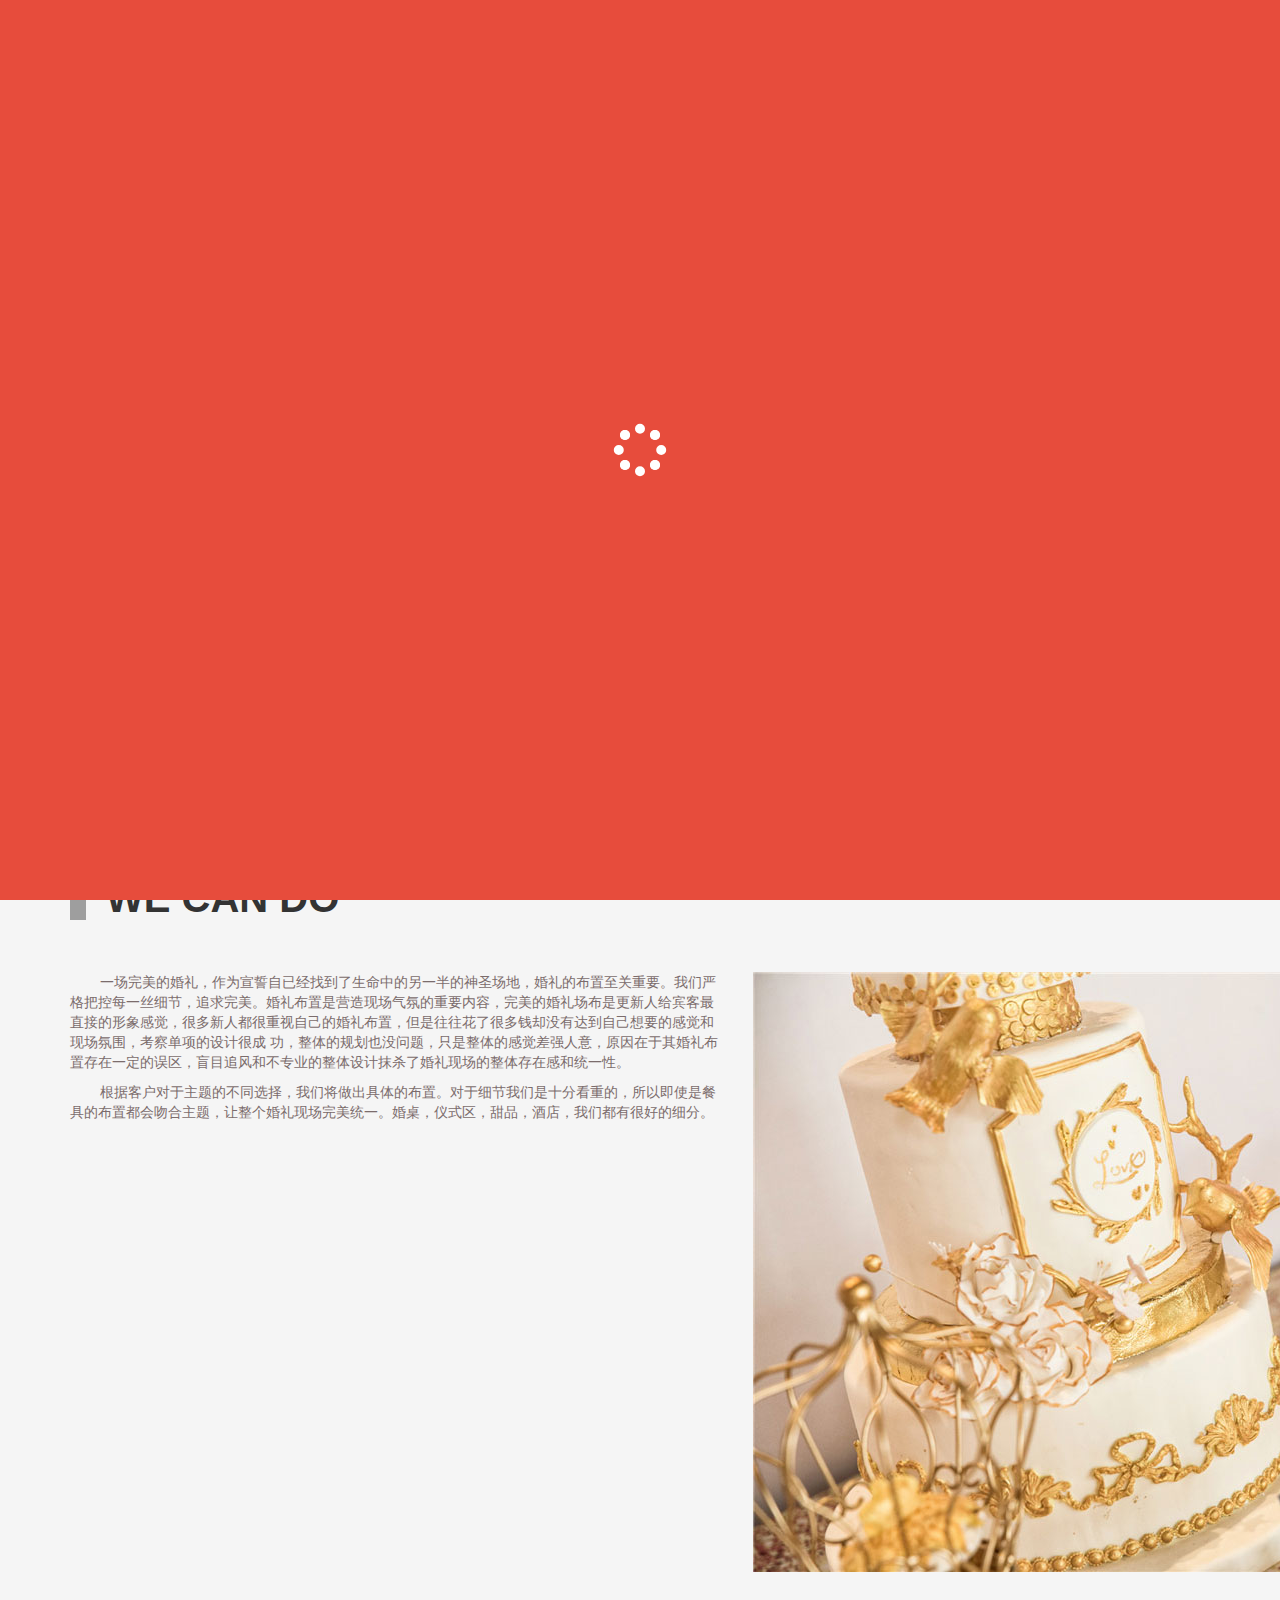
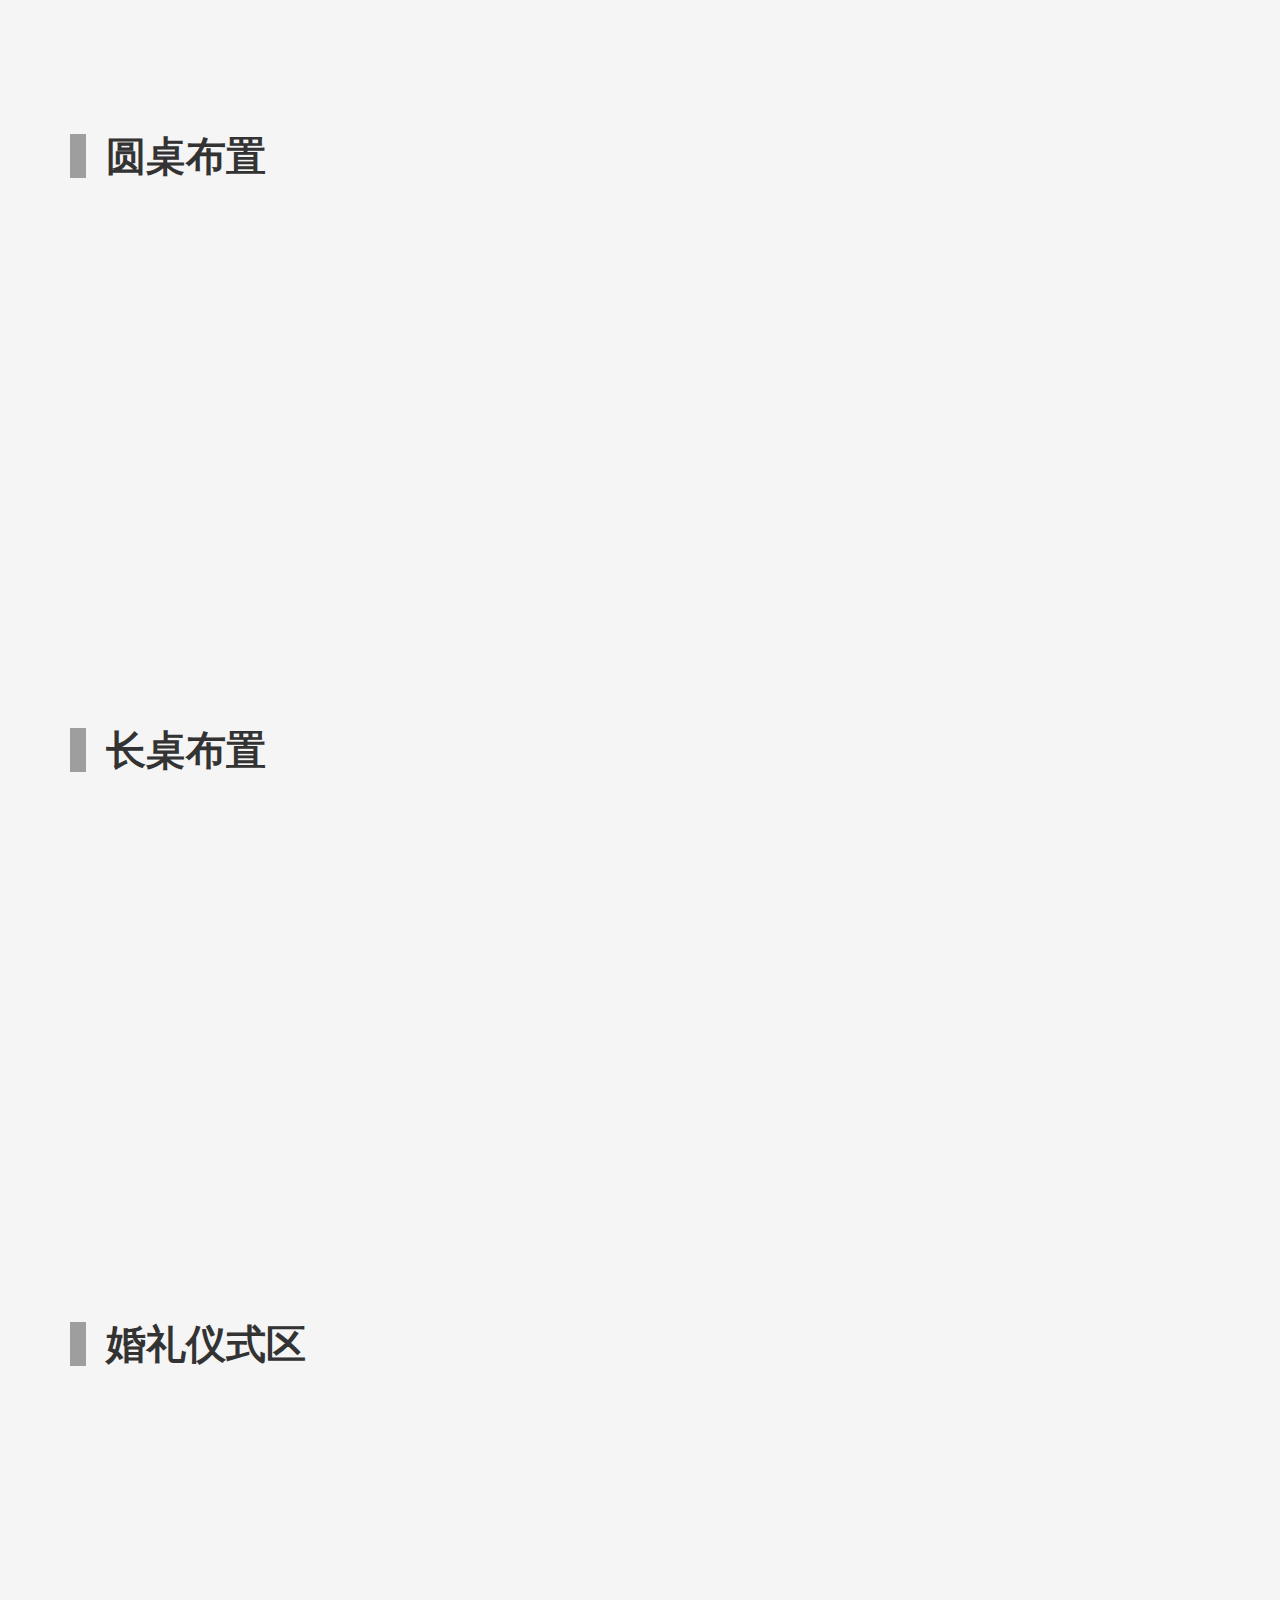
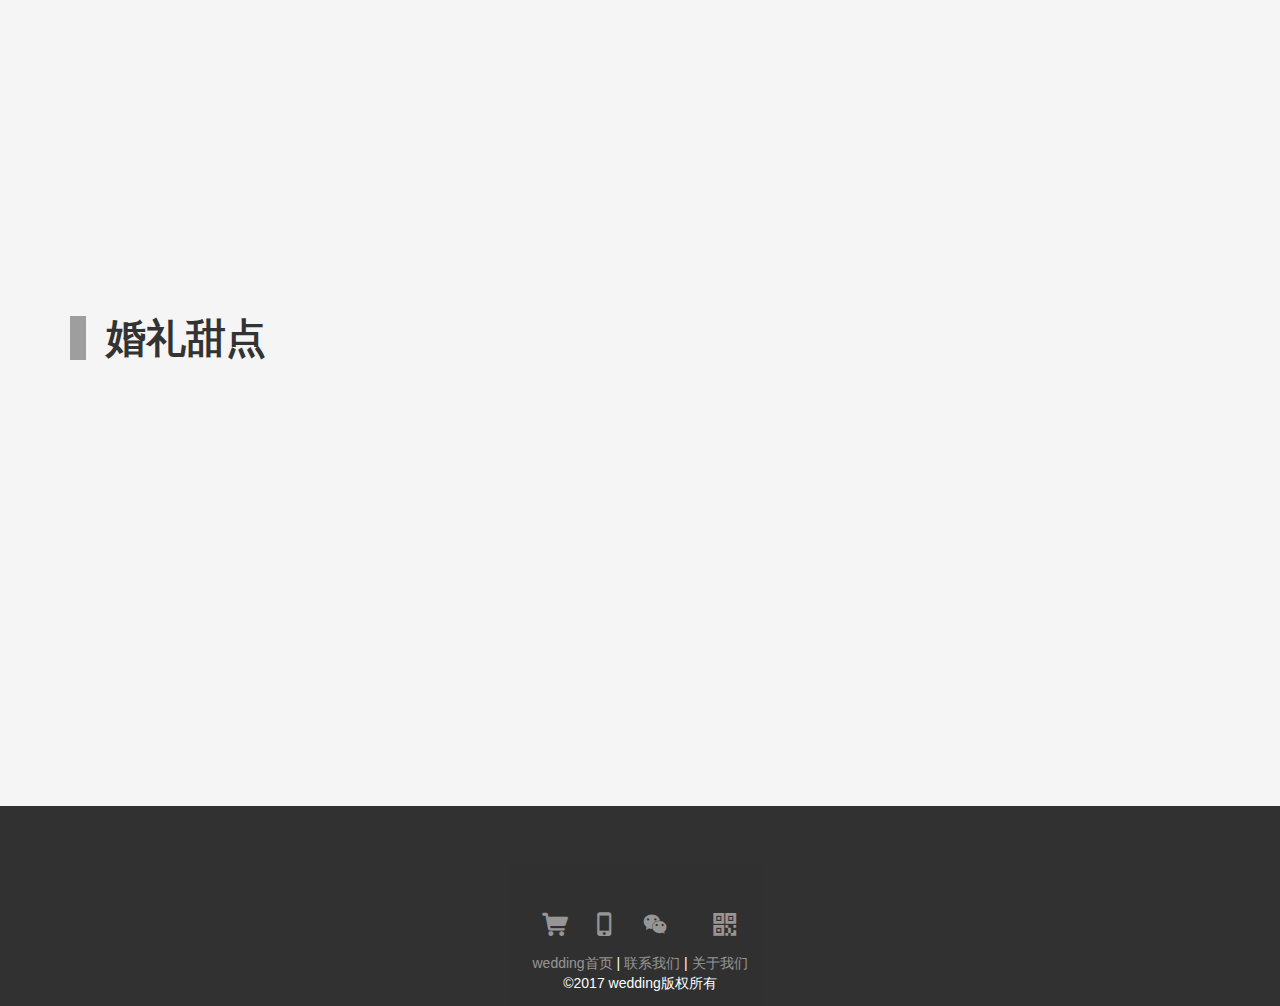
==== view/arrange.html @ eac867e1 "基本完成未压缩版" ====
<!DOCTYPE html>
<html lang="en">
<head>
	<meta charset="UTF-8">
	<meta http-equiv="X-UA-Compatible" content="IE=edge">
	<meta name="viewport" content="width=device-width, user-scalable=no, initial-scale=1.0, maximum-scale=1.0, minimum-scale=1.0">
	<title>婚礼布置</title>	
	<link rel="shortcut icon" href="../images/favicon.ico" />
	<link rel="stylesheet" type="text/css" href="../public/less/base.css">
	<link rel="stylesheet" type="text/css" href="../public/less/animate.min.css">
	<link rel="stylesheet" type="text/css" href="../public/less/iconmoon.css">
	<link rel="stylesheet" type="text/css" href="../public/less/bootstrap.css">
	<link rel="stylesheet" type="text/css" href="../public/less/slide.css">
	<link rel="stylesheet" type="text/css" href="../public/less/style.css">

</head>
<body>	
<!-- ===================================================
	加载效果
	==================================================== -->
	<div class="loader"></div>

<!-- ===================================================
	导航栏
	==================================================== -->
	<div id="wedding-wrapper">
		<div id="wedding-page">		
			<div id="wedding-header">
				<header id="wedding-header-section">
					<nav id="wedding-menu-wrap" role="navigation" class="navbar navbar-default">
						<div class="container-fluid">				
							<div class="nav-header">
								<button type="button" class="navbar-toggle collapsed" data-toggle="collapse" data-target="#bs-example-navbar-collapse-1" aria-expanded="false">
									<span class="sr-only">Toggle navigation</span>
									<span class="icon-bar"></span>
									<span class="icon-bar"></span>
									<span class="icon-bar"></span>
								</button>
								<a class="navbar-brand" href="#">Wedding</a>
							</div>		
							<div class="collapse navbar-collapse" id="bs-example-navbar-collapse-1">		
								<ul class="nav navbar-nav navbar-right" >
									<li ><a href="../index.html">首页</a></li>
									<li><a href="./dress.html">婚纱风情</a></li>
									<li><a href="./makeup.html">妆容造型</a></li>
									<li class="dropdown">
										<a href="javascript:void(0)" class="dropdown-toggle" data-toggle="dropdown" role="button" aria-haspopup="true" aria-expanded="false">主题婚礼<span class="caret"></span></a>
										<ul class="dropdown-menu">
											<li><a href="./theme.html#west" target="_blank">西方</a></li>
											<li><a href="./theme.html#ancient" target="_blank">古色</a></li>
											<li><a href="./theme.html#dream" target="_blank">梦幻</a></li>
											<li><a href="./theme.html#modern" target="_blank">现代</a></li>	
										</ul>
									</li>

									<li><a href="./arrange.html">婚礼布置</a></li>
									<li><a href="./global.html">全球婚礼</a></li>
									<li><a href="./contact.html">联系我们</a></li>	
								</ul>
							</div>	
						</div>
					</nav>		
				</header>
			</div>
			
		<!-- ===================================================
			浮动字幕
			==================================================== -->				
			<div id="wedding-subtitles" class="arrange-cover">
				<div class="wedding-overlay"></div>
				<div class="wedding-cover text-center"  data-stellar-background-ratio="0.5" >
					<div class="desc animate-box fadeInUp animated">
						<h2>每一处的完美，精心以待</h2>						
					</div>
				</div>
			</div>
			
		<!-- ===================================================
			简单介绍
			==================================================== -->	
			<div id="wedding-arrange">
				<div class="container">
					<div class="arrange-top">
						<h2><span></span>WE CAN DO</h2>
					</div>
					<div class="row">
						<div class="col-md-7">
							<p>一场完美的婚礼，作为宣誓自已经找到了生命中的另一半的神圣场地，婚礼的布置至关重要。我们严格把控每一丝细节，追求完美。婚礼布置是营造现场气氛的重要内容，完美的婚礼场布是更新人给宾客最直接的形象感觉，很多新人都很重视自己的婚礼布置，但是往往花了很多钱却没有达到自己想要的感觉和现场氛围，考察单项的设计很成 功，整体的规划也没问题，只是整体的感觉差强人意，原因在于其婚礼布置存在一定的误区，盲目追风和不专业的整体设计抹杀了婚礼现场的整体存在感和统一性。</p>
							<p>根据客户对于主题的不同选择，我们将做出具体的布置。对于细节我们是十分看重的，所以即使是餐具的布置都会吻合主题，让整个婚礼现场完美统一。婚桌，仪式区，甜品，酒店，我们都有很好的细分。</p>
							<div class="arrange-content">
								<div class="row">
									<div class="col-md-6">
										<div class="sum animate-box">
											<h3>圆桌布置</h3>
											<p>圆桌布置介绍圆桌布置介绍圆桌布置介绍圆桌布置介绍圆桌布置介绍圆桌布置介绍圆桌布置介绍</p>
										</div>
									</div>
									<div class="col-md-6">
										<div class="sum animate-box">
											<h3>长桌布置</h3>
											<p>长桌布置介绍长桌布置介绍长桌布置介绍长桌布置介绍长桌布置介绍长桌布置介绍长桌布置介绍</p>
										</div>
									</div>
									<div class="col-md-6">
										<div class="sum animate-box">
											<h3>婚礼仪式区</h3>
											<p>婚礼仪式区介绍婚礼仪式区介绍婚礼仪式区介绍婚礼仪式区介绍婚礼仪式区介绍婚礼仪式区介绍</p>
										</div>
									</div>
									<div class="col-md-6">
										<div class="sum animate-box">
											<h3>婚礼甜品</h3>
											<p>婚礼甜品介绍婚礼甜品介绍婚礼甜品介绍婚礼甜品介绍婚礼甜品介绍婚礼甜品介绍婚礼甜品介绍</p>
										</div>
									</div>
								</div>
							</div>
						</div>
						<div class="col-md-5">
							<img src="../images/arrange-top.jpg">
						</div>
					</div>
				</div>
			</div>
		<!-- ===================================================
			具体内容
			==================================================== -->	
			<div id="wedding-concrete">
				<div class="container">
					<div class="box">
						<div class="arrange-top">
							<h2><span></span>圆桌布置</h2>
						</div>
						<div class="row">
							<div class="col-md-3 col-sm-6 col-xs-12 cover">
								<div class="arrang-pics animate-box">
									<img src="../images/arrange/round/r1.jpg" class="img-responsive">
									<p>红色系金树杈金果实喜庆复古</p>
								</div>
							</div>
							<div class="col-md-3 col-sm-6 col-xs-12">
								<div class="arrang-pics animate-box">
									<img src="../images/arrange/round/r2.jpg" class="img-responsive">
									<p>纯白花团浅色系</p>
								</div>
							</div>
							<div class="col-md-3 col-sm-6 col-xs-12">
								<div class="arrang-pics animate-box">
									<img src="../images/arrange/round/r3.jpg" class="img-responsive">
									<p>蓝色系金属椅花簇</p>
								</div>
							</div>
							<div class="col-md-3 col-sm-6 col-xs-12">
								<div class="arrang-pics animate-box">
									<img src="../images/arrange/round/r4.jpg" class="img-responsive">
									<p>白色白色轻纱水晶灯纯洁</p>
								</div>
							</div>
						</div>
					</div>
					
					<div class="box">
						<div class="arrange-top">
							<h2><span></span>长桌布置</h2>
						</div>
						<div class="row">
							<div class="col-md-3 col-sm-6 col-xs-12">
								<div class="arrang-pics animate-box">
									<img src="../images/arrange/long/l1.jpg" class="img-responsive">
									<p>长桌婚礼长桌婚礼</p>
								</div>
							</div>
							<div class="col-md-3 col-sm-6 col-xs-12">
								<div class="arrang-pics animate-box">
									<img src="../images/arrange/long/l2.jpg" class="img-responsive">
									<p>长桌婚礼长桌婚礼</p>
								</div>
							</div>
							<div class="col-md-3 col-sm-6 col-xs-12">
								<div class="arrang-pics animate-box">
									<img src="../images/arrange/long/l3.jpg" class="img-responsive">
									<p>长桌婚礼长桌婚礼</p>
								</div>
							</div>
							<div class="col-md-3 col-sm-6 col-xs-12">
								<div class="arrang-pics animate-box">
									<img src="../images/arrange/long/l4.jpg" class="img-responsive">
									<p>长桌婚礼长桌婚礼</p>
								</div>
							</div>
						</div>
					</div>
					
					<div class="box">
						<div class="arrange-top">
							<h2><span></span>婚礼仪式区</h2>
						</div>
						<div class="row">
							<div class="col-md-3 col-sm-6 col-xs-12">
								<div class="arrang-pics animate-box">
									<img src="../images/arrange/area/a1.jpg" class="img-responsive">
									<p>婚礼仪式区婚礼仪式区</p>
								</div>
							</div>
							<div class="col-md-3 col-sm-6 col-xs-12">
								<div class="arrang-pics animate-box">
									<img src="../images/arrange/area/a2.jpg" class="img-responsive">
									<p>婚礼仪式区婚礼仪式区</p>
								</div>
							</div>
							<div class="col-md-3 col-sm-6 col-xs-12">
								<div class="arrang-pics animate-box">
									<img src="../images/arrange/area/a3.jpg" class="img-responsive">
									<p>婚礼仪式区婚礼仪式区</p>
								</div>
							</div>
							<div class="col-md-3 col-sm-6 col-xs-12">
								<div class="arrang-pics animate-box">
									<img src="../images/arrange/area/a4.jpg" class="img-responsive">
									<p>婚礼仪式区婚礼仪式区</p>
								</div>
							</div>
						</div>
					</div>
					
					<div class="box">
						<div class="arrange-top">
							<h2><span></span>婚礼甜点</h2>
						</div>
						<div class="row">
							<div class="col-md-3 col-sm-6 col-xs-12">
								<div class="arrang-pics animate-box">
									<img src="../images/arrange/dessert/d1.jpg" class="img-responsive">
									<p>婚礼甜点婚礼甜点</p>
								</div>
							</div>
							<div class="col-md-3 col-sm-6 col-xs-12">
								<div class="arrang-pics animate-box">
									<img src="../images/arrange/dessert/d2.jpg" class="img-responsive">
									<p>婚礼甜点婚礼甜点</p>
								</div>
							</div>
							<div class="col-md-3 col-sm-6 col-xs-12">
								<div class="arrang-pics animate-box">
									<img src="../images/arrange/dessert/d3.jpg" class="img-responsive">
									<p>婚礼甜点婚礼甜点</p>
								</div>
							</div>
							<div class="col-md-3 col-sm-6 col-xs-12">
								<div class="arrang-pics animate-box">
									<img src="../images/arrange/dessert/d4.jpg" class="img-responsive">
									<p>婚礼甜点婚礼甜点</p>
								</div>
							</div>
						</div>
					</div>					
					
				</div>
		<!-- ===================================================
			底部
			==================================================== -->
			<footer>
				<div id="footer">
					<div class="container">
						<div class="row">
							<div class="col-md-6 col-md-offset-3 text-center">
								<p class="wedding-social-icons">
									<a href="#"><i class="iconfont icon-cart"></i></a>
									<a href="#"><i class="iconfont icon-mobile2"></i></a>
									<a href="#"><i class="iconfont icon-bubbles"></i></a>
									<a href="#"><i class="iconfont icon-dgoogle"></i></a>
									<a href="#"><i class="iconfont icon-qrcode"></i></a>
								</p>
								<p><a href="../index.html">wedding首页</a> | <a href="./contact.html">联系我们</a> | <a href="javascript:void">关于我们</a> <br>©2017 wedding版权所有  </p>
							</div>
						</div>
					</div>
				</div>
			</footer>
			


		<!-- ===================================================
			悬浮按钮
			==================================================== -->
			<div id="wedding-btn">

				<a href="./contact.html" class="goOrder">
					<i class="iconfont icon-order"></i>
					<p>预定</p>
				</a>
				<a href="javascript:void(0)" class="goTop">
					<i class="iconfont icon-stick"></i>
					<p>返回顶部</p>
				</a>
			</div>				
		</div>

	</div>	



	<script src="../public/libs/jquery-2.0.2.min.js"></script>
	<script src="../public/libs/bootstrap.js"></script>
	<script src="../public/libs/loading.js"></script>
	<script src="../public/libs/slide.min.js"></script>
	<script src="../public/libs/jquery.masonry.min.js"></script>
	<script src="../public/libs/jquery.lazyload.min.js"></script>
	<script src="../public/libs/jquery.waypoints.min.js"></script>
	<script src="../scripts/index.js"></script>
</body>
</html>
---- public/less/base.css ----
html,
body,
ol,
ul,
li,
h1,
h2,
h3,
h4,
h5,
h6,
p,
input {
  margin: 0;
  padding: 0;
}
.fl {
  float: left;
}
.fr {
  float: right;
}
.img {
  border: 0;
}
a {
  text-decoration: none;
  color: #333;
}
a:link,
a:visited,
a:hover,
a:active {
  text-decoration: none;
}
li {
  list-style-type: none;
}
h1,
h2,
h3,
h4,
h5,
h6 {
  color: #5a5a5a;
  font-family: "Microsoft YaHei", Tahoma, Arial;
  font-weight: 400;
  margin: 0 0 30px 0;
}
li,
ul {
  list-style-type: none;
}
body {
  font-family: "Microsoft YaHei", Tahoma, Arial;
  line-height: 1.6;
  font-size: 16px;
  background: #fff;
  color: #848484;
  font-weight: 300;
  overflow-x: hidden;
  width: 100%;
  height: 100%;
}
---- public/less/iconmoon.css ----
@font-face {font-family: "iconfont";
  src: url('./fonts/iconfont.eot?t=1509526946590'); /* IE9*/
  src: url('./fonts/iconfont.eot?t=1509526946590#iefix') format('embedded-opentype'), /* IE6-IE8 */
  url('[data-uri]') format('woff'),
  url('./fonts/iconfont.ttf?t=1509526946590') format('truetype'), /* chrome, firefox, opera, Safari, Android, iOS 4.2+*/
  url('./fonts/iconfont.svg?t=1509526946590#iconfont') format('svg'); /* iOS 4.1- */
}

.iconfont {
  font-family:"iconfont" !important;
  font-size:16px;
  font-style:normal;
  -webkit-font-smoothing: antialiased;
  -moz-osx-font-smoothing: grayscale;
}

.icon-stage:before { content: "\e603"; }

.icon-select:before { content: "\e601"; }

.icon-photo:before { content: "\e607"; }

.icon-address:before { content: "\e64e"; }

.icon-mobile2:before { content: "\e952"; }

.icon-qrcode:before { content: "\e600"; }

.icon-set:before { content: "\e643"; }

.icon-earth:before { content: "\e606"; }

.icon-qq:before { content: "\e61b"; }

.icon-order:before { content: "\e7ca"; }

.icon-office:before { content: "\e612"; }

.icon-mail:before { content: "\e669"; }

.icon-phone:before { content: "\e684"; }

.icon-stick:before { content: "\e640"; }

.icon-bubbles:before { content: "\e604"; }

.icon-made:before { content: "\e602"; }

.icon-true:before { content: "\e677"; }

.icon-false:before { content: "\e678"; }

.icon-pencil2:before { content: "\e632"; }

.icon-cart:before { content: "\e605"; }

.icon-select2:before { content: "\e63e"; }
---- public/less/slide.css ----
.slide-carousel {
  width: 100%;
  height: 100%;
  position: absolute;
  overflow: hidden;
}
.slide-carousel .item-list {
  position: relative;
  height: 100%;
  width: 100%;
  overflow: hidden;
  margin-left: 224px;
}
.slide-carousel .item-list li .item-content {
  width: 100%;
  height: 100%;
}
.slide-carousel .item-list li .item-content a {
  display: block;
  width: 100%;
  height: 100%;
}
.slide-carousel .item-list li .item-content a .cover-img {
  width: 100%;
  height: 100%;
}
.slide-carousel .indicator-list {
  position: absolute;
  bottom: 20px;
  left: 50%;
  margin-left: -63px;
  z-index: 100;
}
.slide-carousel .indicator-list a {
  display: inline-block;
  width: 12px;
  height: 12px;
  border: 2px solid #fff;
  border-radius: 50%;
  overflow: hidden;
  background-color: #ccc;
  margin-left: 5px;
}
.slide-carousel .indicator-list a.selected {
  border-color: #fff;
  background-color: #ff6700;
}
.slide-carousel .controls {
  opacity: 0;
}
.slide-carousel .controls a {
  cursor: pointer;
  text-decoration: none;
  width: 40px;
  height: 78px;
  position: absolute;
  background-color: rgba(0, 0, 0, 0.2);
  color: #fff;
  font-size: 35px;
  padding-top: 25px;
  z-index: 2;
}
.slide-carousel .controls a:hover {
  background-color: rgba(0, 0, 0, 0.5);
}
.slide-carousel .controls .item-prev {
  top: 50%;
  left: 0;
  margin-top: -42px;
}
.slide-carousel .controls .item-next {
  top: 50%;
  right: 0;
  margin-top: -42px;
}
.slide-carousel .desc {
  height: 72px;
  width: 100%;
  position: absolute;
  bottom: 0;
  left: 0;
  background-color: rgba(0, 0, 0, 0.6);
  z-index: 99;
}
.slide-carousel .desc strong {
  color: #fff;
  font-size: 20px;
  line-height: 72px;
  margin-left: 20px;
  overflow: hidden;
  white-space: nowrap;
  text-overflow: ellipsis;
}
.slide-carousel:hover .controls {
  opacity: 1;
  transition: opacity 0.5s ease;
}
---- public/less/style.css ----
/* 
    Created on   : 01/10/2017. 
    Theme        : WeddingPlan婚礼策划网.
    Author       : @zhangxy188.
    Designed By  : @zhangxy188.
    Developed By : @zhangxy188.
   
    */
@font-face {
  font-family: 'aleiditaregular';
  src: url('../less/fonts/aleidita-webfont.woff2') format('woff2'), url('../less/fonts/aleidita-webfont.woff') format('woff');
  font-weight: normal;
  font-style: normal;
}
@font-face {
  font-family: 'dark__blackregular';
  src: url('../less/fonts/dark__black_d-webfont.woff2') format('woff2'), url('../less/fonts/dark__black_d-webfont.woff') format('woff');
  font-weight: normal;
  font-style: normal;
}
body {
  position: relative;
}
#wedding-wrapper {
  overflow-x: hidden;
  position: relative;
  background: #F5F5F5;
}
#wedding-page {
  position: relative;
  -webkit-transition: 0.5s;
  -o-transition: 0.5s;
  transition: 0.5s;
}
/*** 
====================================================================
  加载效果
====================================================================
***/
.rotation {
  width: 40px;
  height: 40px;
  position: relative;
}
.rotation .rotation-container {
  position: absolute;
  width: 100%;
  height: 100%;
}
.container1 > div,
.container2 > div,
.container3 > div {
  width: 10px;
  height: 10px;
  background-color: #fff;
  border-radius: 100%;
  position: absolute;
  -webkit-animation: bouncedelay 1.2s infinite ease-in-out;
  animation: bouncedelay 1.2s infinite ease-in-out;
  /* Prevent first frame from flickering when animation starts */
  -webkit-animation-fill-mode: both;
  animation-fill-mode: both;
}
.container1 .circle2 {
  -webkit-animation-delay: -0.9s;
  animation-delay: -0.9s;
}
.container1 .circle3 {
  -webkit-animation-delay: -0.6s;
  animation-delay: -0.6s;
}
.container1 .circle4 {
  -webkit-animation-delay: -0.3s;
  animation-delay: -0.3s;
}
.container2 {
  -webkit-transform: rotateZ(45deg);
  transform: rotateZ(45deg);
}
.container2 .circle1 {
  -webkit-animation-delay: -1.1s;
  animation-delay: -1.1s;
}
.container2 .circle2 {
  -webkit-animation-delay: -0.8s;
  animation-delay: -0.8s;
}
.container2 .circle3 {
  -webkit-animation-delay: -0.5s;
  animation-delay: -0.5s;
}
.container2 .circle4 {
  -webkit-animation-delay: -0.2s;
  animation-delay: -0.2s;
}
.container3 {
  -webkit-transform: rotateZ(90deg);
  transform: rotateZ(90deg);
}
.container3 .circle1 {
  -webkit-animation-delay: -1s;
  animation-delay: -1s;
}
.container3 .circle2 {
  -webkit-animation-delay: -0.7s;
  animation-delay: -0.7s;
}
.container3 .circle3 {
  -webkit-animation-delay: -0.4s;
  animation-delay: -0.4s;
}
.container3 .circle4 {
  -webkit-animation-delay: -0.1s;
  animation-delay: -0.1s;
}
.circle1 {
  top: 0;
  left: 0;
}
.circle2 {
  top: 0;
  right: 0;
}
.circle3 {
  right: 0;
  bottom: 0;
}
.circle4 {
  left: 0;
  bottom: 0;
}
@-webkit-keyframes bouncedelay {
  0%,
  80%,
  100% {
    -webkit-transform: scale(0);
  }
  40% {
    -webkit-transform: scale(1);
  }
}
@-moz-keyframes bouncedelay {
  0%,
  80%,
  100% {
    -moz-transform: scale(0);
  }
  40% {
    -moz-transform: scale(1);
  }
}
@-o-keyframes bouncedelay {
  0%,
  80%,
  100% {
    -o-transform: scale(0);
  }
  40% {
    -o-transform: scale(1);
  }
}
@keyframes bouncedelay {
  0%,
  80%,
  100% {
    transform: scale(0);
  }
  40% {
    transform: scale(1);
  }
}
/*** 
====================================================================
  导航栏
====================================================================
***/
#wedding-header {
  position: relative;
  margin-bottom: 0;
  z-index: 999;
}
#wedding-header-section {
  padding: 0;
  position: absolute;
  top: 0;
  left: 0;
  width: 100%;
  z-index: 2;
}
@media (max-width: 767px) {
  .navbar-nav {
    border-radius: 10px;
  }
  .navbar-nav > :first-child {
    border-top-left-radius: 10px;
    border-top-right-radius: 10px;
  }
  .navbar-nav > :last-child {
    border-bottom-left-radius: 10px;
    border-bottom-right-radius: 10px;
  }
  .navbar-nav li {
    background-color: #226666;
  }
}
/*** 
====================================================================
  浮动字幕
====================================================================
***/
#wedding-subtitles {
  position: relative;
  height: 800px;
}
.wedding-overlay {
  position: absolute !important;
  width: 100%;
  top: 0;
  left: 0;
  bottom: 0;
  right: 0;
  z-index: 1;
  background: rgba(66, 64, 64, 0.9);
  background: rgba(0, 0, 0, 0.8);
}
.wedding-cover {
  background-image: url(../../images/top.jpg);
  background-position: 0px 0px;
  background-size: cover;
  position: relative;
  height: 800px;
}
.wedding-cover .desc {
  top: 50%;
  position: absolute;
  width: 100%;
  margin-top: -80px;
  z-index: 2;
  color: #fff;
}
.wedding-cover .desc h2 {
  color: #fff;
  text-transform: uppercase;
  font-size: 60px;
  margin-bottom: 10px;
  font-weight: 300 !important;
}
.wedding-cover .desc span {
  display: block;
  margin-bottom: 30px;
  font-size: 28px;
  letter-spacing: 1px;
}
.wedding-cover .desc span a {
  color: #fff;
}
.wedding-cover .desc span .btn.btn-primary {
  background: #66D37E;
  color: #fff;
  border: none !important;
  border: 2px solid transparent !important;
  -webkit-transition: 1s;
  -o-transition: 1s;
  transition: 1s;
}
.wedding-cover .btn {
  padding: 1em 5em;
  opacity: .9;
}
.text-center {
  text-align: center;
}
.animate-box {
  opacity: 0;
}
.wedding-cover .desc span a:hover.btn,
.wedding-cover .desc span a:focus.btn {
  border: 2px solid #fff !important;
  background: transparent !important;
}
/*** 
====================================================================
  当前成绩
====================================================================
***/
.mark-left {
  float: left;
  width: 100%;
  margin-bottom: 30px;
  position: relative;
}
.mark-left span {
  float: left;
  margin-top: 36px;
  width: 15%;
}
.mark-left .mark-des {
  float: right;
  width: 80%;
}
.mark-left .mark-des strong {
  margin-left: 26px;
}
@media screen and (max-width: 992px) {
  .mark-left .icon {
    width: 10%;
  }
}
@media screen and (max-width: 768px) {
  .mark-left .icon {
    width: 15%;
  }
}
.mark-left .icon i {
  display: table-cell;
  vertical-align: middle;
  font-size: 40px;
  color: #ccc;
}
/*** 
====================================================================
 蜜月酒店
====================================================================
***/
#wedding-hotel {
  float: left;
  width: 100%;
}
.wedding-bg-color {
  background: #fff;
}
.section-title {
  margin-bottom: 4em;
  float: left;
  width: 100%;
  z-index: 99;
}
.section-title h2 {
  font-size: 30px;
  letter-spacing: 2px;
  font-weight: 300;
}
@media screen and (max-width: 768px) {
  .section-title {
    padding-top: 3em;
  }
}
.image.diyi {
  background-image: url('../../images/room1.jpg');
}
.image.dier {
  background-image: url('../../images/room2.jpg');
}
.honey-moon {
  display: -webkit-box;
  display: -moz-box;
  display: -ms-flexbox;
  display: -webkit-flex;
  display: flex;
  flex-flow: row wrap;
  width: 100%;
  margin-bottom: 30px;
}
.honey-moon .image,
.honey-moon .desc {
  float: left;
  width: 50%;
}
.honey-moon .image {
  position: relative;
  background-size: cover;
  background-repeat: no-repeat;
  background-position: center center;
  overflow: hidden;
}
.honey-moon .image .descrip {
  width: 180px;
  position: absolute;
  top: 0;
  right: -180px;
  padding: 10px;
  background: #FF5722;
  -webkit-transition: 0.2s;
  -o-transition: 0.2s;
  transition: 0.2s;
}
.honey-moon .image .descrip p {
  margin: 0;
  color: #fff    ;
  font-size: 20px;
}
.honey-moon .image .descrip small,
.honey-moon .image .descrip span {
  display: block;
}
.honey-moon .image .descrip small {
  color: #fff    ;
  font-size: 18px;
}
.honey-moon .desc {
  padding: 50px;
  background: #fff;
}
.honey-moon:hover .image .descrip,
.honey-moon:focus .image .descrip {
  right: 0;
}
@media screen and (max-width: 768px) {
  .honey-moon .image,
  .honey-moon .desc {
    flex-wrap: wrap;
    position: relative;
    width: 100%;
  }
  .honey-moon .image {
    height: 300px;
  }
  .honey-moon .desc {
    padding: 30px;
  }
}
/*** 
====================================================================
  旅行婚礼
====================================================================
***/
#wedding-travel {
  margin-bottom: 62em;
}
#wedding-travel .container {
  width: 100%;
}
#wedding-travel .travel-title {
  margin-bottom: 2em;
  float: left;
  width: 100%;
  z-index: 99;
  text-align: center;
  margin-top: 50px;
}
#wedding-travel li.one-third {
  width: 32.3%;
}
@media screen and (max-width: 768px) {
  #wedding-travel .travel-content li.one-third {
    width: 49%;
  }
}
@media screen and (max-width: 480px) {
  #wedding-travel .travel-content li.one-third {
    width: 100%;
  }
}
#wedding-travel .travel-content {
  flex-wrap: wrap;
  -webkit-flex-wrap: wrap;
  -moz-flex-wrap: wrap;
  display: -webkit-box;
  display: -moz-box;
  display: -ms-flexbox;
  display: -webkit-flex;
  display: flex;
  position: relative;
  float: left;
  padding: 0;
  margin: 0;
  width: 100%;
}
#wedding-travel .travel-content li {
  cursor: pointer;
  display: block;
  padding: 0;
  margin: 0 0 10px 1%;
  list-style: none;
  min-height: 400px;
  background-position: center center;
  background-size: cover;
  background-repeat: no-repeat;
  float: left;
  clear: left;
  position: relative;
}
#wedding-travel .travel-content li:hover .imgbg {
  opacity: 0;
}
#wedding-travel .travel-content .imgbg {
  width: 100%;
  height: 100%;
  position: absolute;
  background: #000;
  opacity: 0.5;
}
/*** 
====================================================================
  客户评价
====================================================================
***/
@media screen and (max-width: 768px) {
  .assess-title {
    padding-top: 1em;
  }
  #wedding-assess {
    bottom: 5em;
  }
}
#wedding-assess {
  height: 761px;
  background: #fff;
  position: relative;
  margin-top: -58em;
}
#wedding-assess .assess-title {
  margin-top: 3em;
  margin-bottom: 1em;
  float: left;
  width: 100%;
  z-index: 99;
  text-align: center;
  font-size: 30px;
}
#wedding-assess .assess-image {
  background-image: url('../../images/back.jpg');
  width: 100%;
  height: 600px;
  background-size: cover;
  background-repeat: no-repeat;
  background-position: center center;
  overflow: hidden;
  margin-bottom: 5em;
  z-index: 100;
  position: relative;
}
#wedding-assess .assess-image .carousel {
  z-index: 200;
  height: 600px;
  width: 100%;
  position: relative;
}
#wedding-assess .assess-overlay {
  position: absolute !important;
  width: 100%;
  top: 0;
  left: 0;
  bottom: 0;
  right: 0;
  z-index: 1;
  background: rgba(66, 64, 64, 0.1);
}
#wedding-assess .carousel-indicators {
  position: absolute;
  z-index: 200;
  bottom: 38%;
  margin-left: 46%;
}
#wedding-assess .carousel-indicators li {
  display: block;
  border: 1px solid black;
  width: 15px;
  height: 15px;
  margin-top: 10px;
}
#wedding-assess .carousel-indicators .active {
  background-color: #000;
}
#assess-content {
  height: 600px;
}
#assess-content .pic {
  -webkit-border-radius: 50%;
  -moz-border-radius: 50%;
  border-radius: 50%;
  height: 200px;
  width: 200px;
  margin-top: 90px;
  margin-left: 10px;
  border: 3px solid #fff;
}
#assess-content p {
  width: 300px;
  margin: 44px 0 0 204px;
  border: 3px solid #fff;
  height: 200px;
  color: #000;
  border-radius: 8px;
  padding-top: 76px;
  box-shadow: 10px 10px 5px #888888;
  -moz-box-shadow: 10px 10px 5px #888888;
  -webkit-box-shadow: 10px 10px 5px #888888;
}
#assess-content .item:nth-child(1) .pic {
  background-image: url('../../images/t1.jpg');
}
#assess-content .item:nth-child(2) .pic {
  background-image: url('../../images/t2.jpg');
}
#assess-content .item:nth-child(3) .pic {
  background-image: url('../../images/t3.jpg');
}
#assess-content .item:nth-child(4) .pic {
  background-image: url('../../images/t4.jpg');
}
#assess-content .item:nth-child(5) .pic {
  background-image: url('../../images/t5.jpg');
}
.carousel-fade .carousel-inner .item {
  opacity: 0;
  -webkit-transition-property: opacity ;
  -moz-transition-property: opacity ;
  -ms-transition-property: opacity ;
  -o-transition-property: opacity ;
  transition-property: opacity ;
}
.carousel-fade .carousel-inner .active {
  opacity: 1;
}
/*** 
====================================================================
  底部
====================================================================
***/
@media screen and (max-width: 480px) {
  #footer {
    padding-bottom: 2em;
  }
}
@media screen and (max-width: 414px) {
  #footer {
    padding-bottom: 8em;
  }
}
#footer {
  position: relative;
  height: 200px;
  margin-top: 2em;
  clear: both;
  background: #000;
  opacity: 0.8;
  padding-top: 100px;
}
#footer p {
  color: #fff;
  font-size: 14px;
}
#footer a {
  color: rgba(255, 255, 255, 0.5);
}
#footer a:hover,
#footer a:active,
#footer a:focus {
  color: rgba(255, 255, 255, 0.9) !important;
  text-decoration: none;
}
#footer .wedding-social-icons > a {
  padding: 4px 10px;
  color: rgba(255, 255, 255, 0.5);
}
#footer .wedding-social-icons > a i {
  font-size: 26px;
}
#footer .wedding-social-icons > a:hover,
#footer .wedding-social-icons > a:focus,
#footer .wedding-social-icons > a:active {
  text-decoration: none;
  color: rgba(255, 255, 255, 0.9) !important;
}
/*==================== 婚纱头部====================*/
#dress-cover {
  background-image: url(../../images/dress-top.jpg);
}
/*** 
====================================================================
  挑选指南
====================================================================
***/
#wedding-select,
#wedding-dress {
  padding: 4em 0;
}
@media screen and (max-width: 768px) {
  #wedding-select {
    padding: 2em 0;
  }
  #wedding-dress {
    padding: 2em 0;
  }
}
@media screen and (max-width: 480px) {
  #wedding-dress {
    margin-bottom: -12em;
  }
}
.heading-section {
  padding-bottom: 1em;
  margin-bottom: 5em;
  z-index: 99;
  border: 10px solid #fff;
  box-shadow: 10px 10px 5px #888888;
}
.heading-section h3 {
  font-size: 40px;
  font-weight: 300;
  position: relative;
}
.heading-section p {
  font-size: 20px;
}
.row-bottom-padded-md {
  height: 500px;
}
@media screen and (max-width: 768px) {
  .row-bottom-padded-md {
    padding-bottom: 2em;
  }
}
.slide-header {
  position: relative;
}
.slide-header .banner {
  width: 1200px;
  height: 410px;
  margin: 50px auto 0;
  position: absolute;
  left: 50%;
  margin-left: -600px;
}
.slide-header .banner .slide-carousel {
  margin-bottom: 20px;
}
.slide-header .banner .slide-3d .desc {
  display: none;
}
.slide-header .banner .slide-3d .item-list li {
  width: 300px;
  height: 400px;
  transition: all 0.5s ease-out;
  opacity: 0;
  position: absolute;
  top: 0;
  left: 0;
}
.slide-header .banner .slide-3d .item-list li.item0 {
  transform: translate3d(-225px, 0, 0) scale(0.8);
}
.slide-header .banner .slide-3d .item-list li.item1 {
  transform: translate3d(0, 0, 0) scale(0.8);
  transform-origin: 0 50%;
  opacity: 1;
  z-index: 2;
}
.slide-header .banner .slide-3d .item-list li.item2 {
  transform: translate3d(225px, 0, 0) scale(1);
  transform-origin: 0 50%;
  opacity: 1;
  z-index: 3;
}
.slide-header .banner .slide-3d .item-list li.item3 {
  transform: translate3d(450px, 0, 0) scale(0.8);
  transform-origin: 100% 50%;
  opacity: 1;
  z-index: 2;
}
.slide-header .banner .slide-3d .item-list li.item4 {
  transform: translate3d(675px, 0, 0) scale(0.8);
}
.slide-header .banner .slide-3d .item-list li.item5 {
  transform: translate3d(900px, 0, 0) scale(0.8);
}
.slide-header .banner .slide-3d .item-list li.item6 {
  transform: translate3d(1125px, 0, 0) scale(0.8);
}
.slide-header .banner .slide-3d .item-list li.item7 {
  transform: translate3d(1350px, 0, 0) scale(0.8);
}
.slide-header .banner .slide-3d .item-list li.item8 {
  transform: translate3d(1575px, 0, 0) scale(0.8);
}
.slide-header .banner .slide-3d .item-list li.item9 {
  transform: translate3d(1800px, 0, 0) scale(0.8);
}
/*** 
====================================================================
  礼服展示
====================================================================
***/
#wedding-dress {
  float: left;
  width: 100%;
  position: relative;
  margin-bottom: -6em;
  -webkit-transition: 0.5s;
  -o-transition: 0.5s;
  transition: 0.5s;
}
@media screen and (max-width: 768px) {
  #tabs {
    height: 1200px;
  }
}
#tabs {
  float: left;
  width: 100%;
  min-height: 500px;
}
#tabs .tabs-nav {
  border-bottom: 1px solid #f0f0f0;
  float: left;
  width: 100%;
}
#tabs .tabs-nav > a {
  float: left;
  width: 16.666667%;
  text-align: center;
  font-size: 13px;
  letter-spacing: 2px;
  text-transform: uppercase;
  color: #ccc;
  padding: 10px 0 40px 0;
  border-bottom: 1px solid transparent;
  margin-bottom: -1px;
  position: relative;
  -webkit-transition: 0.3s;
  -o-transition: 0.3s;
  transition: 0.3s;
}
#tabs .tabs-nav > a > span {
  font-weight: 700;
  font-size: 16px;
}
#tabs .tabs-nav > a:hover {
  text-decoration: none;
  color: #FF5722;
}
#tabs .tabs-nav > a:focus,
#tabs .tabs-nav > a:active {
  outline: none;
  text-decoration: none !important;
}
#tabs .tabs-nav > a:focus > span,
#tabs .tabs-nav > a:active > span {
  text-decoration: none !important;
}
#tabs .tabs-nav > a.active {
  color: #FF5722;
  border-bottom: 1px solid #FF5722;
}
#tabs .tab-content-container {
  width: 100%;
  float: left;
  position: relative;
}
#tabs .tab-content-container .tab-content {
  position: absolute;
  font-size: 1.25em;
  padding: 3em 1em;
  max-width: 1230px;
  margin: 0 auto;
  opacity: 0;
  -webkit-transition: 0.5s;
  -o-transition: 0.5s;
  transition: 0.5s;
}
#tabs .tab-content-container .tab-content.show {
  opacity: 1;
}
.mediabox {
  float: left;
  width: 33%;
  padding: 0 85px;
}
.mediabox img {
  max-width: 100%;
  display: block;
  margin: 0 auto;
}
@media screen and (max-width: 768px) {
  .mediabox {
    float: none;
    width: auto;
    padding: 0 0 35px 0;
  }
  .mediabox img {
    float: left;
    margin: 0 25px 10px 0;
  }
}
@media screen and (max-width: 480px) {
  .mediabox {
    text-align: center;
  }
  .mediabox img {
    float: none;
    margin: 0 auto;
  }
}
.img-responsive {
  display: block;
  max-width: 100%;
  height: 300px;
  cursor: pointer;
}
/*** 
====================================================================
  悬浮按钮
====================================================================
***/
#wedding-btn {
  position: fixed;
  width: 50px;
  height: 140px;
  bottom: 20px;
  right: 14px;
  font-size: 26px;
  text-align: center;
  z-index: 999;
}
#wedding-btn a {
  text-decoration: none;
  width: 50px;
  height: 60px;
  display: block;
  background-color: rgba(0, 0, 0, 0.5);
  margin-bottom: 2px;
}
#wedding-btn a:hover {
  background-color: rgba(0, 0, 0, 0.3);
}
#wedding-btn i {
  display: block;
  padding-top: 10px;
  font-size: 22px;
  color: #fff;
}
#wedding-btn p {
  color: #fff;
  font-size: 11px;
}
/*** 
====================================================================
  妆容造型头部背景
====================================================================
***/
.makeup-subtitles {
  height: 500px !important;
}
.makeup-subtitles .wedding-cover {
  background-image: url(../../images/makeup-top.jpg);
  height: 500px !important;
}
.makeup-subtitles .desc {
  display: none;
}
/*** 
====================================================================
  内容页
====================================================================
***/
#makeup-container {
  width: 100%;
  padding-right: 0;
  padding-left: 0;
  margin-right: auto;
  margin-left: auto;
}
@media screen and (max-width: 640px) {
  #makeup-container .title-address {
    display: none;
  }
}
#makeup-container .title-address {
  clear: both;
  padding: 10px 0 10px 36px;
  line-height: 1;
  font-size: 14px;
  color: #8b8d8e !important;
}
#makeup-container .title-address a {
  color: #8b8d8e !important;
  display: inline-block;
}
#makeup-container .title-address a:hover {
  color: #FF5722 !important;
}
#makeup-container .title-address span:before {
  content: ">";
  padding-right: 16px;
}
@media screen and (max-width: 900px) {
  #makeup-bg .item {
    width: 100%!important;
  }
}
#makeup-bg {
  width: 100%;
}
#makeup-bg ul {
  list-style-type: none;
  width: 100%;
  margin: 0 auto;
}
#makeup-bg .item {
  -webkit-box-sizing: border-box;
  -moz-box-sizing: border-box;
  box-sizing: border-box;
  font-size: 40px;
  text-align: center;
  float: left;
  overflow: hidden;
  width: 200px;
  min-height: 60px;
}
#makeup-bg img {
  max-width: 100%;
  padding: 4px;
  -webkit-box-sizing: border-box;
  -moz-box-sizing: border-box;
  box-sizing: border-box;
}
#makeup-bg .ad {
  width: 100%;
  margin: 0;
  padding: 0;
  height: 300px;
  position: relative;
}
#makeup-bg .ad-over {
  position: absolute !important;
  width: 100%;
  z-index: 1;
  height: 300px;
  background: rgba(66, 64, 64, 0.9);
  background: rgba(0, 0, 0, 0.8);
}
#makeup-bg .ad-content {
  height: 300px;
  background: url('../../images/pics/ad.jpg');
  background-position: 0px 0px;
  background-size: cover;
  position: relative;
}
#makeup-bg .ad-content h2,
#makeup-bg .ad-content span {
  position: absolute;
  z-index: 2;
  color: #fff;
}
#makeup-bg .ad-content h2 {
  margin-top: 68px;
  margin-left: 34px;
  font-family: 'aleiditaregular';
  font-size: 6em;
}
#makeup-bg .ad-content span {
  margin-top: 202px;
  margin-left: 754px;
  font-size: 24px;
}
@media screen and (max-width: 720px) {
  #makeup-bg .item {
    margin-bottom: 2em;
  }
}
.whitebg {
  background: #fff;
  width: 90%;
  margin: 2em 2em;
}
#mk-box {
  height: 56px;
  line-height: 44px;
  padding-top: 6px;
  border-bottom: 1px solid #b1aaaa;
}
#mk-box .box-left {
  display: block;
  float: left;
  font-size: 22px;
  margin-left: 26px;
  color: #FF5722;
}
#mk-box .box-right {
  display: block;
  float: right;
  height: 34px;
  line-height: 34px;
  margin: 8px 26px 0 0;
  font-weight: 600;
  font-size: 14px;
  border: 2px solid;
  padding: 0 8px 0 8px;
  border-radius: 16px;
  color: #9e9898;
}
#mk-box .box-right:hover {
  color: #FF5722;
}
#mk-box .box-right:visited,
#mk-box .box-right:active {
  text-decoration: none;
}
/*** 
====================================================================
  主题婚礼头部
====================================================================
***/
.theme-cover .wedding-cover {
  background-image: url(../../images/theme-bg.jpg);
}
.theme-cover .wedding-cover h2 {
  margin-top: 96px;
}
/*** 
====================================================================
  We do
====================================================================
***/
#wedding-wedo {
  width: 100%;
  margin-top: 52px;
  background: #fff;
  padding-top: 90px;
}
#wedding-wedo .intro {
  margin-top: 10px;
  height: 200px;
  text-align: center;
}
#wedding-wedo .intro h2 {
  font-size: 50px;
  color: #282828;
  padding-top: 20px;
}
#wedding-wedo .intro p {
  width: 50%;
  margin: 30px 25%;
}
#wedding-wedo .summary {
  margin-top: 20px;
}
.sum {
  background: #F29F8C;
  padding: 40px 20px 20px 20px;
  margin-bottom: 30px;
}
.sum i {
  display: block;
  padding-top: 10px;
  margin-left: 38%;
  width: 26%;
  font-size: 36px;
}
.sum h3 {
  font-size: 20px;
  font-weight: 400;
  color: #fff;
}
.sum p {
  font-size: 14px;
  color: #000;
}
/*** 
====================================================================
 侧边电梯
====================================================================
***/
#wedding-lift {
  width: 100%;
  margin-bottom: 4em;
}
#wedding-lift .col-md-3,
#wedding-lift .col-sm-6,
#wedding-lift .col-xs-12 {
  padding: 4px;
}
.lift-nav {
  position: fixed;
  top: 100px;
  z-index: 10;
  display: block;
}
.lift-nav li {
  width: 72px;
  height: 44px;
  text-align: center;
  line-height: 44px;
  color: #000;
  margin-bottom: 10px;
  background: rgba(0, 0, 0, 0.5);
  filter: progid:DXImageTransform.Microsoft.gradient(startcolorstr=#7f000000, endcolorstr=#7f000000);
  cursor: pointer;
}
.lift-nav li a {
  color: #fff;
  -moz-user-select: none;
}
.lift-nav li a:link,
.lift-nav li a:visited,
.lift-nav li a:hover,
.lift-nav li a:active {
  text-decoration: none;
  color: #fff;
}
.lift-nav li.current {
  background: tomato;
}
.lift-title {
  margin: 120px 0 30px 0;
}
.lift-title .big {
  border-bottom: 2px solid;
}
.lift-title h2 {
  font-family: 'aleiditaregular';
  font-size: 76px;
  margin-left: 10%;
}
.lift-title span {
  font-family: "微软雅黑";
  margin-left: 4%;
  font-size: 24px;
  border: 2px solid;
  border-radius: 10px;
  padding: 2px;
}
.lift-title p {
  padding-left: 10%;
  padding-top: 12px;
}
.hover {
  width: 100%;
  height: 100%;
  float: left;
  overflow: hidden;
  position: relative;
  text-align: center;
  cursor: default;
}
.hover .overlay {
  position: absolute;
  overflow: hidden;
  width: 80%;
  height: 80%;
  left: 10%;
  top: 10%;
  border-bottom: 1px solid #fff;
  border-top: 1px solid #fff;
  transition: opacity 0.35s, transform 0.35s;
  -webkit-transform: scale(0, 1);
  transform: scale(0, 1);
}
.hover:hover .overlay {
  opacity: 1;
  -webkit-transform: scale(1);
  transform: scale(1);
}
.hover img {
  display: block;
  width: 100%;
  position: relative;
  transition: all 0.35s;
}
.hover:hover img {
  filter: brightness(0.6);
  -webkit-filter: brightness(0.6);
}
.hover h2 {
  text-transform: uppercase;
  color: #fff;
  text-align: center;
  position: relative;
  font-size: 17px;
  background: rgba(0, 0, 0, 0.6);
  background-color: transparent;
  padding-top: 94px;
  opacity: 0;
  -webkit-transition: opacity 0.35s, -webkit-transform 0.35s;
  transition: opacity 0.35s, transform 0.35s;
  -webkit-transform: translate3d(0, -100%, 0);
  transform: translate3d(0, -100%, 0);
}
.hover:hover h2 {
  opacity: 1;
  -webkit-transform: translate3d(0, 0, 0);
  transform: translate3d(0, 0, 0);
}
/*** 
====================================================================
 婚礼安排头部
====================================================================
***/
.arrange-cover .wedding-cover {
  background-image: url(../../images/arrang.jpg);
}
#wedding-arrange p {
  text-indent: 30px;
  color: #7b6c6c;
}
.arrange-top {
  padding: 4em 0em 3em 0em;
}
.arrange-top h2 {
  font-size: 40px;
  font-weight: 600;
  text-transform: uppercase;
}
.arrange-top h2 span {
  background: #9E9E9E;
  padding: 0px 8px;
  margin-right: 0.5em;
}
.arrange-content {
  text-align: center;
  margin-top: 4em;
}
/*** 
====================================================================
 婚礼安排具体内容
====================================================================
***/
.arrang-pics {
  width: 100%;
  height: 100%;
  background: #fff;
  color: #000;
  padding: 10px;
  border: 2px solid #9e9e9e;
  text-align: center;
}
.arrang-pics p {
  color: #a09d9d;
  margin-top: 12px;
}
#wedding-concrete .box {
  margin-top: 4em;
}
/*** 
====================================================================
 全球婚礼头部
====================================================================
***/
.global-cover .wedding-cover {
  background-image: url(../../images/global.jpg);
}
#wedding-global {
  margin-top: 70px;
}
.global-left h2 {
  font-weight: 600;
  color: #FF5722;
}
.global-left p {
  text-indent: 30px;
  margin-top: 28px;
  font-size: 16px;
}
.removeleft {
  animation: removeleft 1s ease-in-out;
  -moz-animation: removeleft 1s ease-in-out;
  -webkit-animation: removeleft 1s ease-in-out;
  -o-animation: removeleft 1s ease-in-out;
}
@keyframes removeleft {
  from {
    left: -666px;
  }
  to {
    left: 0px;
  }
}
@-moz-keyframes removeleft {
  from {
    left: -666px;
  }
  to {
    left: 0px;
  }
}
@-webkit-keyframes removeleft {
  from {
    left: -666px;
  }
  to {
    left: 0px;
  }
}
@-o-keyframes removeleft {
  from {
    left: -666px;
  }
  to {
    left: 0px;
  }
}
.global-right img {
  margin-top: 44px;
}
.removeright {
  animation: removeright 1s ease-in-out;
  -moz-animation: removeright 1s ease-in-out;
  -webkit-animation: removeright 1s ease-in-out;
  -o-animation: removeright 1s ease-in-out;
}
@keyframes removeright {
  from {
    right: -670px;
  }
  to {
    right: 0px;
  }
}
@-moz-keyframes removeright {
  from {
    right: -666px;
  }
  to {
    right: 0px;
  }
}
@-webkit-keyframes removeright {
  from {
    right: -666px;
  }
  to {
    right: 0px;
  }
}
@-o-keyframes removeright {
  from {
    right: -666px;
  }
  to {
    right: 0px;
  }
}
/*** 
====================================================================
 旅拍轮播图
====================================================================
***/
#global-travel {
  margin-top: 6em;
  margin-bottom: 4em;
  border-top: 1px solid #9e9e9e;
}
#global-travel .top {
  text-align: center;
  margin-bottom: 6em;
}
#global-travel h2 {
  font-family: 'dark__blackregular';
  font-size: 42px;
}
#global-travel img {
  width: 100%;
}
/*** 
====================================================================
 蜜月圣地
====================================================================
***/
#global-moon {
  margin-top: 6em;
}
#global-moon .top {
  margin: 8em 0 4em 0;
  border-top: 1px solid #9e9e9e;
}
#global-moon h2 {
  padding-left: 4%;
  position: relative;
}
#global-moon h2:before {
  content: "";
  position: absolute;
  width: 14px;
  height: 30px;
  left: 2%;
  background: #FF5722;
}
#global-moon .content .row {
  margin-bottom: 4em;
}
#global-moon .content h3 {
  font-weight: 600;
  color: #F29F8C;
}
#global-moon .content p {
  text-indent: 30px;
  font-size: 16px;
}
#global-moon .content img {
  margin-top: 34px;
}
/*** 
====================================================================
联系我们
====================================================================
***/
.contact-cover {
  background-image: url(../../images/contact.jpg);
}
#contact-content {
  margin-top: 2em;
}
#contact-content h3 {
  font-family: 'dark__blackregular';
}
#contact-content span {
  color: #a09c9c;
}
#contact-content ul {
  margin-top: 2em;
  color: #a09c9c;
}
#contact-content li {
  padding-bottom: 12px;
}
#ajaxform input {
  color: #000;
}
#ajaxform label {
  color: #000;
}
#ajaxform input[type=button] {
  padding: 10px;
  margin-left: 76px;
  border: none;
  color: #FFF;
  background: #E64145;
  border-radius: 4px;
  cursor: pointer;
}
#ajaxform .tips {
  display: inline;
}
.icon-true {
  color: #4CAF50;
}
.icon-false {
  color: #E64145;
}
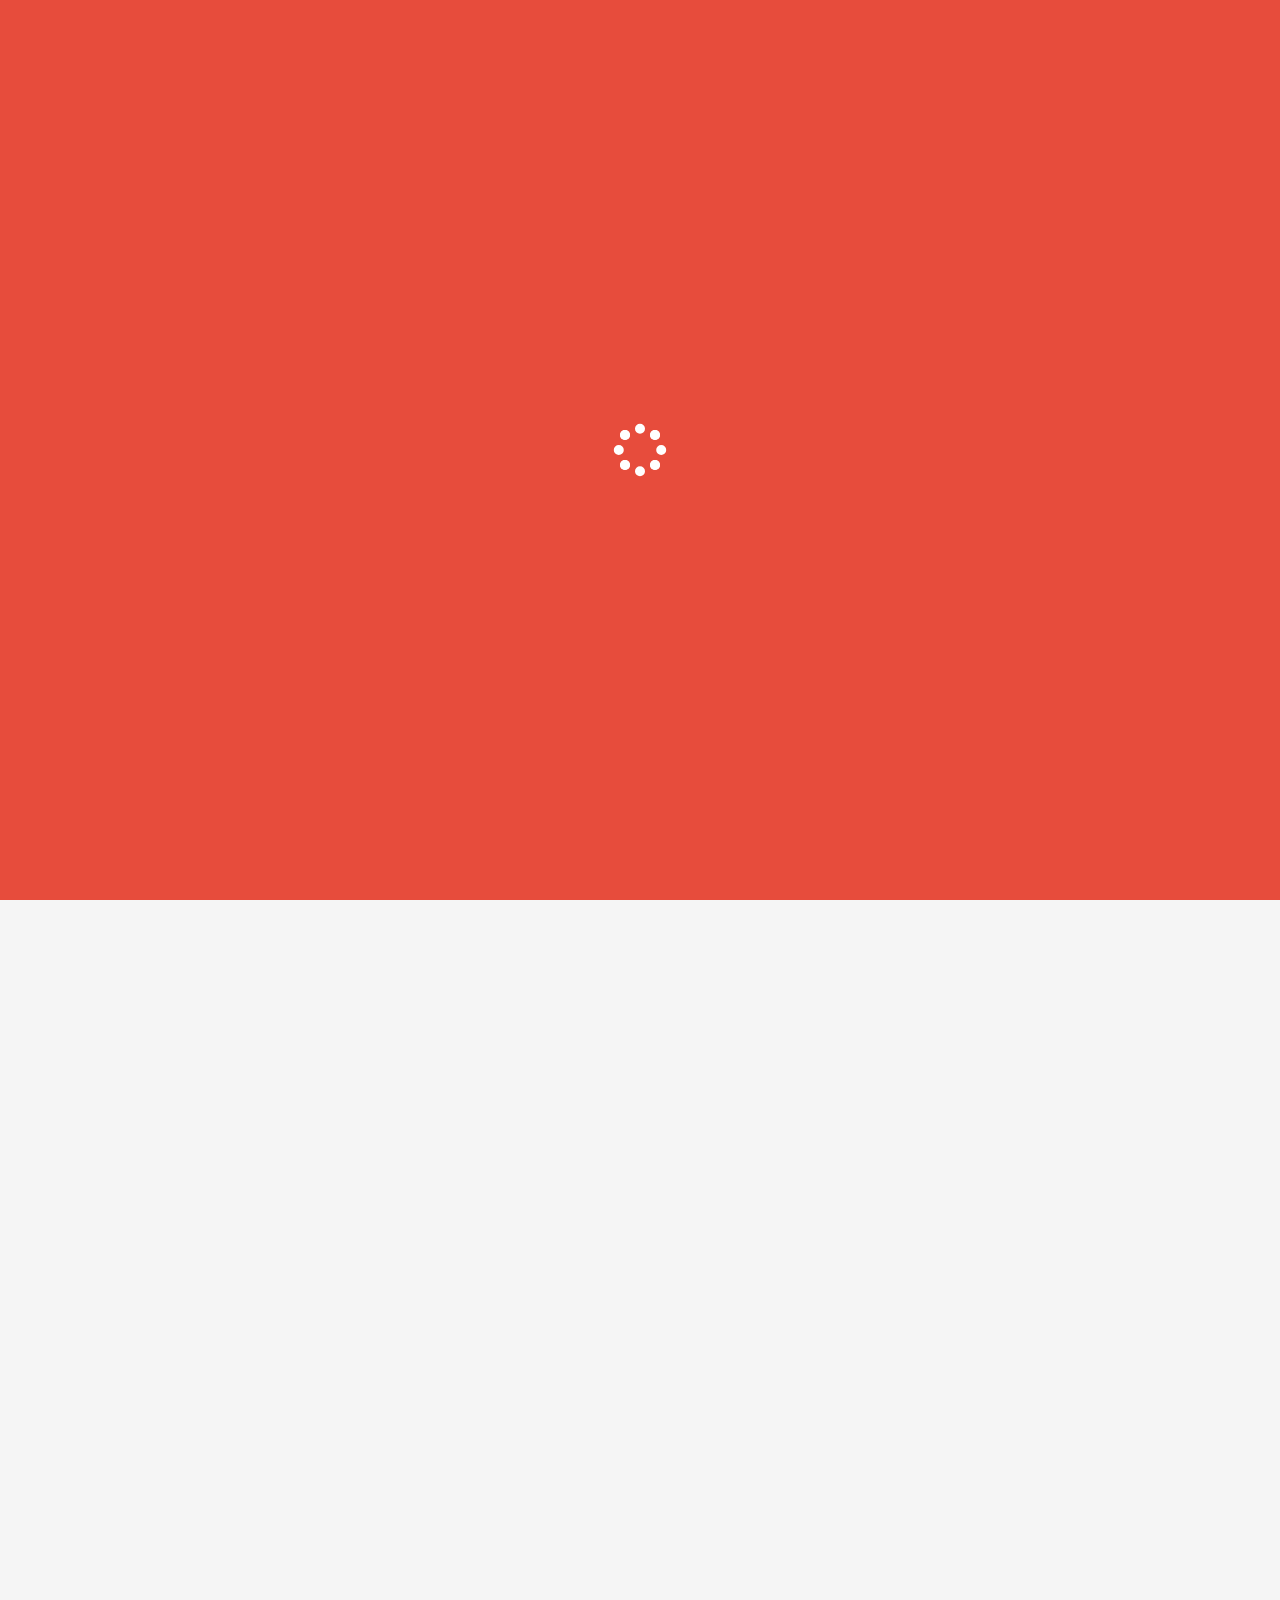
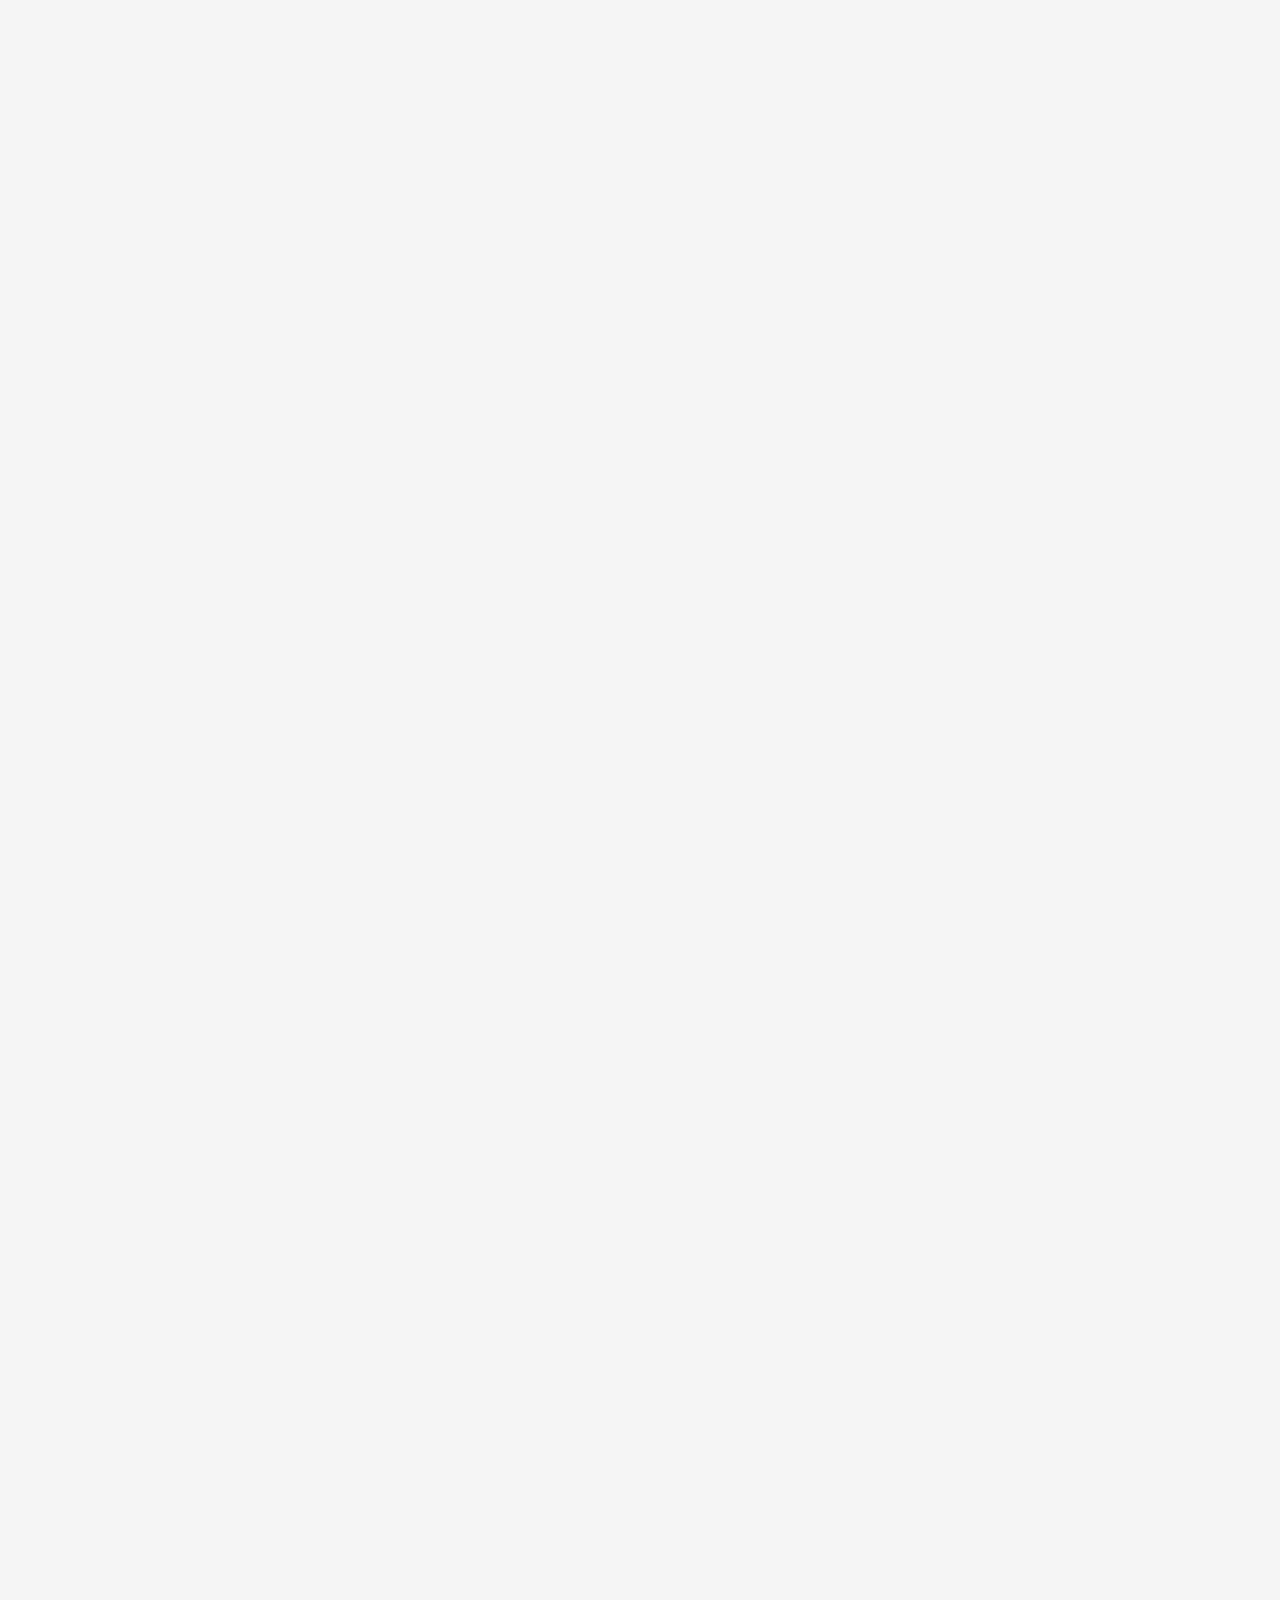
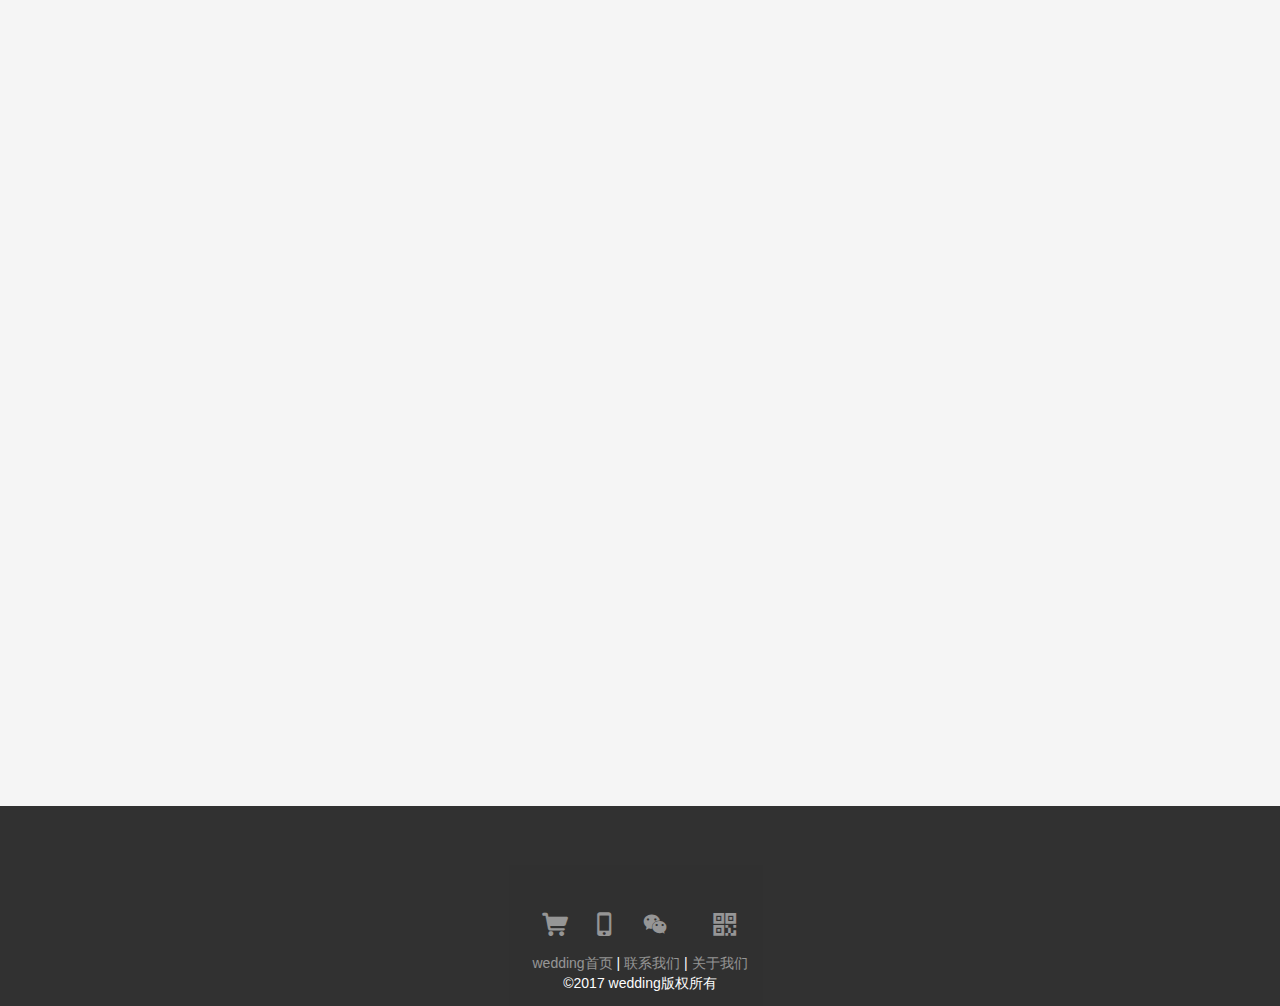
==== commit eb4e1f30: "bug修改" ====
--- a/view/arrange.html
+++ b/view/arrange.html
@@ -46,7 +46,7 @@
 									<li class="dropdown">
 										<a href="javascript:void(0)" class="dropdown-toggle" data-toggle="dropdown" role="button" aria-haspopup="true" aria-expanded="false">主题婚礼<span class="caret"></span></a>
 										<ul class="dropdown-menu">
-											<li><a href="./theme.html#west" target="_blank">西方</a></li>
+											<li><a href="./theme.html" target="_blank">西方</a></li>
 											<li><a href="./theme.html#ancient" target="_blank">古色</a></li>
 											<li><a href="./theme.html#dream" target="_blank">梦幻</a></li>
 											<li><a href="./theme.html#modern" target="_blank">现代</a></li>	
@@ -68,8 +68,8 @@
 			==================================================== -->				
 			<div id="wedding-subtitles" class="arrange-cover">
 				<div class="wedding-overlay"></div>
-				<div class="wedding-cover text-center"  data-stellar-background-ratio="0.5" >
-					<div class="desc animate-box fadeInUp animated">
+				<div class="wedding-cover text-center"  data-stellar-background-ratio="0.5" style=" background-image: url(../images/arrang.jpg);">
+					<div class="desc">
 						<h2>每一处的完美，精心以待</h2>						
 					</div>
 				</div>
@@ -80,13 +80,13 @@
 			==================================================== -->	
 			<div id="wedding-arrange">
 				<div class="container">
-					<div class="arrange-top">
+					<div class="arrange-top animate-box">
 						<h2><span></span>WE CAN DO</h2>
 					</div>
 					<div class="row">
 						<div class="col-md-7">
-							<p>一场完美的婚礼，作为宣誓自已经找到了生命中的另一半的神圣场地，婚礼的布置至关重要。我们严格把控每一丝细节，追求完美。婚礼布置是营造现场气氛的重要内容，完美的婚礼场布是更新人给宾客最直接的形象感觉，很多新人都很重视自己的婚礼布置，但是往往花了很多钱却没有达到自己想要的感觉和现场氛围，考察单项的设计很成 功，整体的规划也没问题，只是整体的感觉差强人意，原因在于其婚礼布置存在一定的误区，盲目追风和不专业的整体设计抹杀了婚礼现场的整体存在感和统一性。</p>
-							<p>根据客户对于主题的不同选择，我们将做出具体的布置。对于细节我们是十分看重的，所以即使是餐具的布置都会吻合主题，让整个婚礼现场完美统一。婚桌，仪式区，甜品，酒店，我们都有很好的细分。</p>
+							<p class="animate-box">一场完美的婚礼，作为宣誓自已经找到了生命中的另一半的神圣场地，婚礼的布置至关重要。我们严格把控每一丝细节，追求完美。婚礼布置是营造现场气氛的重要内容，完美的婚礼场布是更新人给宾客最直接的形象感觉，很多新人都很重视自己的婚礼布置，但是往往花了很多钱却没有达到自己想要的感觉和现场氛围，考察单项的设计很成 功，整体的规划也没问题，只是整体的感觉差强人意，原因在于其婚礼布置存在一定的误区，盲目追风和不专业的整体设计抹杀了婚礼现场的整体存在感和统一性。</p>
+							<p class="animate-box">根据客户对于主题的不同选择，我们将做出具体的布置。对于细节我们是十分看重的，所以即使是餐具的布置都会吻合主题，让整个婚礼现场完美统一。婚桌，仪式区，甜品，酒店，我们都有很好的细分。</p>
 							<div class="arrange-content">
 								<div class="row">
 									<div class="col-md-6">
@@ -116,7 +116,7 @@
 								</div>
 							</div>
 						</div>
-						<div class="col-md-5">
+						<div class="col-md-5 animate-box">
 							<img src="../images/arrange-top.jpg">
 						</div>
 					</div>
@@ -128,7 +128,7 @@
 			<div id="wedding-concrete">
 				<div class="container">
 					<div class="box">
-						<div class="arrange-top">
+						<div class="arrange-top animate-box">
 							<h2><span></span>圆桌布置</h2>
 						</div>
 						<div class="row">
@@ -160,7 +160,7 @@
 					</div>
 					
 					<div class="box">
-						<div class="arrange-top">
+						<div class="arrange-top animate-box">
 							<h2><span></span>长桌布置</h2>
 						</div>
 						<div class="row">
@@ -192,7 +192,7 @@
 					</div>
 					
 					<div class="box">
-						<div class="arrange-top">
+						<div class="arrange-top animate-box">
 							<h2><span></span>婚礼仪式区</h2>
 						</div>
 						<div class="row">
@@ -224,7 +224,7 @@
 					</div>
 					
 					<div class="box">
-						<div class="arrange-top">
+						<div class="arrange-top animate-box">
 							<h2><span></span>婚礼甜点</h2>
 						</div>
 						<div class="row">
--- a/public/less/style.css
+++ b/public/less/style.css
@@ -41,6 +41,8 @@
   width: 40px;
   height: 40px;
   position: relative;
+  top: 50%;
+  left: 50%;
 }
 .rotation .rotation-container {
   position: absolute;
@@ -224,7 +226,6 @@
   background: rgba(0, 0, 0, 0.8);
 }
 .wedding-cover {
-  background-image: url(../../images/top.jpg);
   background-position: 0px 0px;
   background-size: cover;
   position: relative;
@@ -577,12 +578,12 @@
 }
 #assess-content p {
   width: 300px;
-  margin: 44px 0 0 204px;
+  margin: 0 auto;
   border: 3px solid #fff;
   height: 200px;
-  color: #000;
-  border-radius: 8px;
-  padding-top: 76px;
+  color: #fff;
+  background: rgba(251, 99, 88, 0.86);
+  padding: 50px 68px;
   box-shadow: 10px 10px 5px #888888;
   -moz-box-shadow: 10px 10px 5px #888888;
   -webkit-box-shadow: 10px 10px 5px #888888;
@@ -662,10 +663,6 @@
 #footer .wedding-social-icons > a:active {
   text-decoration: none;
   color: rgba(255, 255, 255, 0.9) !important;
-}
-/*==================== 婚纱头部====================*/
-#dress-cover {
-  background-image: url(../../images/dress-top.jpg);
 }
 /*** 
 ====================================================================
@@ -943,7 +940,6 @@
   height: 500px !important;
 }
 .makeup-subtitles .wedding-cover {
-  background-image: url(../../images/makeup-top.jpg);
   height: 500px !important;
 }
 .makeup-subtitles .desc {
@@ -1102,10 +1098,7 @@
   主题婚礼头部
 ====================================================================
 ***/
-.theme-cover .wedding-cover {
-  background-image: url(../../images/theme-bg.jpg);
-}
-.theme-cover .wedding-cover h2 {
+.theme-cover h2 {
   margin-top: 96px;
 }
 /*** 
@@ -1287,9 +1280,6 @@
  婚礼安排头部
 ====================================================================
 ***/
-.arrange-cover .wedding-cover {
-  background-image: url(../../images/arrang.jpg);
-}
 #wedding-arrange p {
   text-indent: 30px;
   color: #7b6c6c;
@@ -1337,9 +1327,6 @@
  全球婚礼头部
 ====================================================================
 ***/
-.global-cover .wedding-cover {
-  background-image: url(../../images/global.jpg);
-}
 #wedding-global {
   margin-top: 70px;
 }
@@ -1495,9 +1482,6 @@
 联系我们
 ====================================================================
 ***/
-.contact-cover {
-  background-image: url(../../images/contact.jpg);
-}
 #contact-content {
   margin-top: 2em;
 }
